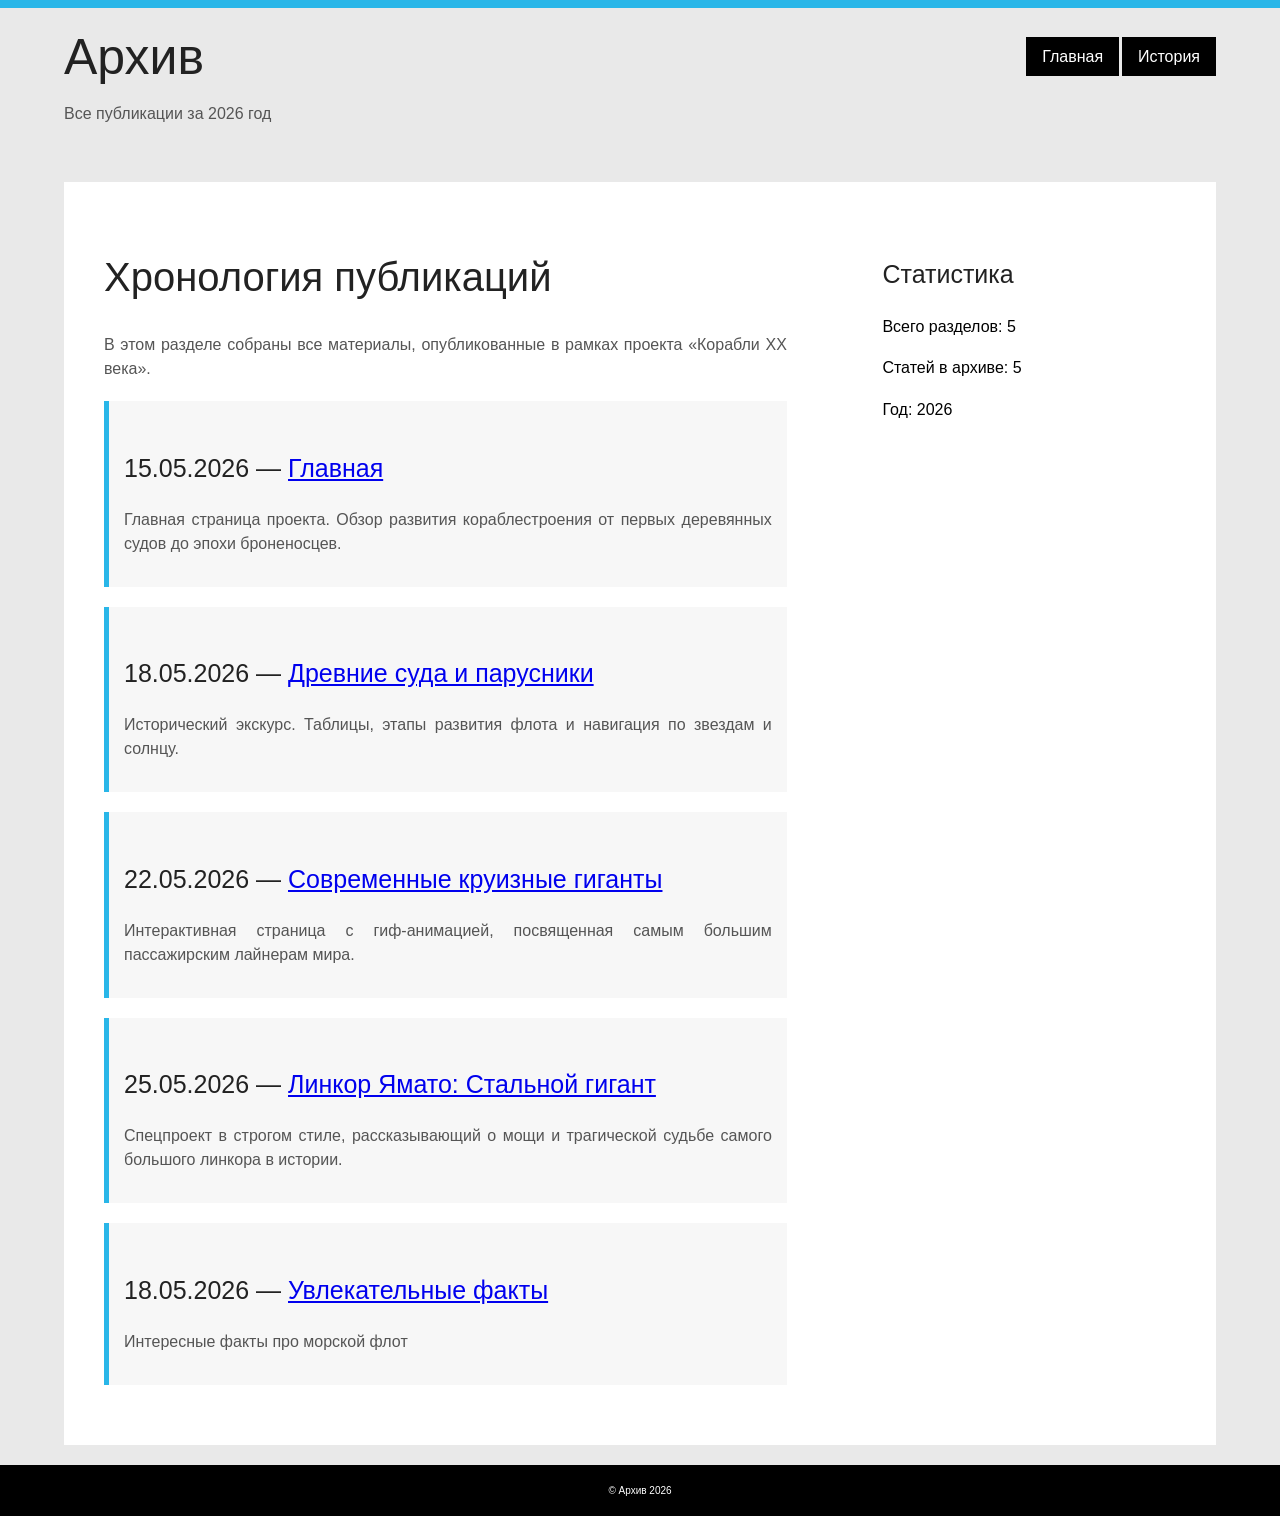
==== pages/arhive.html @ 41a43517 "Add files via upload" ====
<!DOCTYPE html>
<html lang="ru">
<head>
    <meta charset="UTF-8">
    <title>Архив записей 2026</title>
    <link rel="stylesheet" href="../css/layout.css" />
    <link rel="stylesheet" href="../css/text.css" />
    <link rel="stylesheet" href="../css/image.css" />
    <link rel="stylesheet" href="../css/menu.css" />
</head>
<body>

<div class="top-line"></div>

<div class="wrapper">
    <header>
        <div class="logo">
            <h1>Архив</h1>
            <p>Все публикации за 2026 год</p>
        </div>
        <nav>
            <ul>
                <li><a href="../Korovaev_index.html">Главная</a></li>
                <li><a href="history.html">История</a></li>
            </ul>
        </nav>
    </header>

    <div class="layout">
        
      
        <main class="content">
            <h2>Хронология публикаций</h2>
            <p>В этом разделе собраны все материалы, опубликованные в рамках проекта «Корабли XX века».</p>

            
            <div class="history-box">
                <h3>15.05.2026 — <a href="../Korovaev_index.html">Главная</a></h3>
                <p>Главная страница проекта. Обзор развития кораблестроения от первых деревянных судов до эпохи броненосцев.</p>
            </div>

            <div class="history-box">
                <h3>18.05.2026 — <a href="./history.html">Древние суда и парусники</a></h3>
                <p>Исторический экскурс. Таблицы, этапы развития флота и навигация по звездам и солнцу.</p>
            </div>

            <div class="history-box">
                <h3>22.05.2026 — <a href="./cruise ships.html">Современные круизные гиганты</a></h3>
                <p>Интерактивная страница с гиф-анимацией, посвященная самым большим пассажирским лайнерам мира.</p>
            </div>

            <div class="history-box">
                <h3>25.05.2026 — <a href="./yamato.html">Линкор Ямато: Стальной гигант</a></h3>
                <p>Спецпроект в строгом стиле, рассказывающий о мощи и трагической судьбе самого большого линкора в истории.</p>
            </div>

             <div class="history-box">
                <h3>18.05.2026 — <a href="./interesting facts.html">Увлекательные факты</a></h3>
                <p>Интересные факты про морской флот</p>
            </div>
        </main>

       
        <aside class="sidebar">
            <h3>Статистика</h3>
            <ul class="date-list">
                <li>Всего разделов: 5</li>
                <li>Статей в архиве: 5</li>
                <li>Год: 2026</li>
            </ul>
        </aside>

    </div>
</div>

<footer>
    © Архив 2026
</footer>

</body>
</html>
---- css/layout.css ----
body {
    margin: 0;

    background-color: #e9e9e9;

    font-size: 10px;

    font-family: Arial, sans-serif;
}

.top-line {height: 0.8em;

    background-color: #29b6e8;}

.wrapper {
    width: 90%;

    min-width: 80em;

    max-width: 120em;

    margin: auto;}

header {
    overflow: hidden;

    padding: 2em 0;}

.logo {float: left;}

nav {float: right;

    margin-top: 2em;}

.layout {overflow: hidden;

    margin-top: 2em;
    background-color: White;
    padding: 2em;}

.content {width: 65%;

    float: left;   

    padding: 2em;

    box-sizing: border-box;}

.sidebar {width: 30%;

    float: right;

    padding: 2em;

    box-sizing: border-box; overflow: hidden;}

footer {background-color: black;

    color: white;

    text-align: center;

    padding: 2em;

    margin-top: 2em;}
    
    .history-box{

    background-color: #f7f7f7;

    padding: 1.5em;

    margin: 2em 0;

    border-left: 0.5em solid #29b6e8;
}


.cruisers-page .content {
    float: right; 
    width: 70%;
    background-color: #f9f9f9; 
}

.cruisers-page .sidebar {
    float: left; 
    width: 25%;
}

.yamato-page .layout {
    background-color: #2c2c2c; 
}

.yamato-page .content {
    float: left;
    width: 65%;
}

.yamato-page .sidebar {
    float: right;
    width: 30%;
    background-color: #3d3d3d; 
}

.yamato-page .top-line {
    background-color: #8b0000; 
}


.yamato-page .history-box {
    background-color: #444444 !important; 
    color: #ffffff !important;           
    border-left: 0.5em solid #ff4d4d !important; 
}


.yamato-page .history-box p {
    color: #ffffff !important;
}
---- css/text.css ----
h1 {
    margin: 0;

    font-size: 5em;

    font-weight: normal;

    color: #222222;
}

h2 {
    font-size: 4em;

    font-weight: normal;

    color: #222222;
}

h3 {
    font-size: 2.5em;

    font-weight: normal;

    color: #222222;

    margin-top: 1.5em;
}

p {
    font-size: 1.6em;

    line-height: 1.5em;

    color: #555555;

    text-align: justify;
}

.post-info {
    color: #55c6e8;

    font-size: 1.6em;
}

.history-list{

    font-size: 1.6em;

    color: #555555;

    line-height: 1.8em;
}

  .date-list { font-size: 1.6em; line-height: 1.6em;}
  
  .cruisers-page h2 {
    text-transform: uppercase;
    letter-spacing: 2px;
    color: #29b6e8;
}

.cruisers-page .ship-card h3 {
    font-style: italic;
    border-bottom: 1px solid #ccc;
}


.yamato-page p {
    color: #dddddd; 
}

.yamato-page h2, .yamato-page h3 {
    color: #ff4d4d; 
    border-bottom: 1px solid #ff4d4d;
}

.yamato-page .specs-box ul {
    list-style: none;
    padding: 0;
}

.yamato-page .specs-box li {
    font-size: 1.4em;
    padding: 0.5em 0;
    border-bottom: 1px solid #555;
}
---- css/image.css ----
.banner img {
    width: 100%;

    height: 250px;

    display: block;
}

.content img {
    width: 100%;

    float: right;

    margin: 1em;

    border: 0.2em solid #cccccc;
}

.history-image{

    text-align: right;

    margin: 2em 0;
    
    width: 90%;
}

.history-img

{  width:80%;

    max-width: 700px;
    
    height: auto;}
    
.cruisers-page .ship-card img {
    width: 100%;
    height: auto;
    border: 3px solid #29b6e8;
    margin: 1em 0;}
    
   


.yamato-page .military-image {
    display: block;
    width: 100%;
    clear: both; 
    margin: 2em 0;
    float: none !important;
}

.yamato-page .military-image img {
    float: none !important;     
    width: 100% !important;  
    height: auto !important;    
    border: 5px solid #555;
    box-sizing: border-box;    
    display: block;
    margin: 0 auto !important;  
}
---- css/menu.css ----
nav ul {
    list-style: none;

    margin: 0;
    padding: 0;
}

nav li {
    display: inline-block;
}

nav a {
    background-color: black;

    color: white;

    text-decoration: none;

    padding: 0.7em 1em;

    font-size: 1.6em;
}

nav a:hover {
    background-color: #444444;
}

.sidebar ul {
    list-style: none;

    padding: 0;
}

.sidebar li {
    margin-bottom: 1em;
}

.sidebar a {
    text-decoration: none;

    color: #55c6e8;

    font-size: 1.6em;
}

.sidebar a:hover {
    color: black;
}

form {
    margin-bottom: 2em;
}

input {
    width: 70%;

    padding: 0.5em;

    font-size: 1.4em;
}

button {
    padding: 0.5em 1em;

    font-size: 1.4em;
}
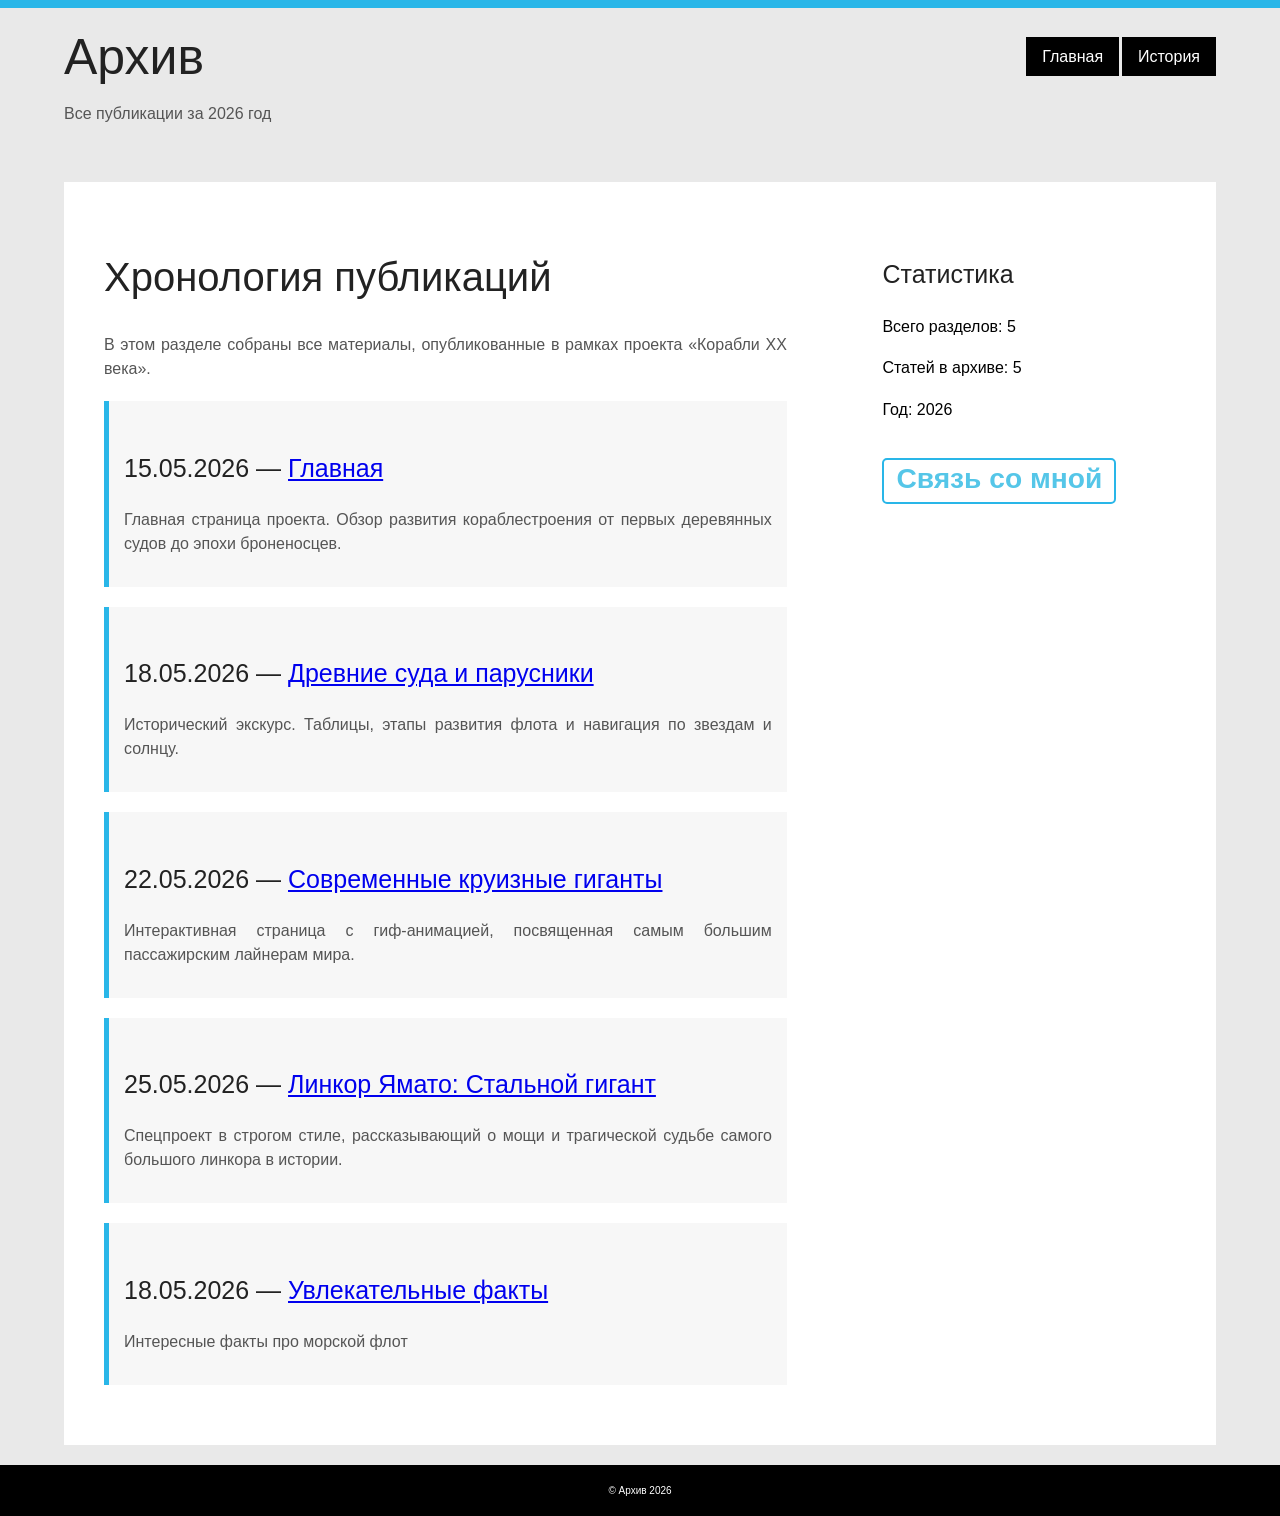
==== commit 2bcf7e98: "Add files via upload" ====
--- a/pages/arhive.html
+++ b/pages/arhive.html
@@ -20,7 +20,7 @@
         </div>
         <nav>
             <ul>
-                <li><a href="../Korovaev_index.html">Главная</a></li>
+                <li><a href="../index.html">Главная</a></li>
                 <li><a href="history.html">История</a></li>
             </ul>
         </nav>
@@ -67,6 +67,10 @@
                 <li>Всего разделов: 5</li>
                 <li>Статей в архиве: 5</li>
                 <li>Год: 2026</li>
+
+                <div class="email-link">
+                 <a href="mailto:p8439608@gmail.com">Связь со мной</a>
+                </div>
             </ul>
         </aside>
 
--- a/css/layout.css
+++ b/css/layout.css
@@ -14,9 +14,7 @@
 
 .wrapper {
     width: 90%;
-
-    min-width: 80em;
-
+ 
     max-width: 120em;
 
     margin: auto;}
@@ -117,4 +115,21 @@
 .yamato-page .history-box p {
     color: #ffffff !important;
 }
+
+
+max-width: 800px {
+    .content, .sidebar, 
+    .cruisers-page .content, .cruisers-page .sidebar, 
+    .yamato-page .content, .yamato-page .sidebar {
+        width: 100% !important;
+        float: none !important;
+        margin: 0 !important;
+        padding: 10px 0 !important;
+    }
+    
+    .logo, nav {
+        float: none !important;
+        text-align: center;
+    }
+}
  
--- a/css/text.css
+++ b/css/text.css
@@ -86,6 +86,26 @@
 }
 
 
+.email-link {
+    display: inline-block;    
+    font-size: 1.1em;         
+    margin-top: 20px;        
+    margin-bottom: 20px;      
+    padding: 6px 12px;       
+    color: #29b6e8;           
+    text-decoration: none;   
+    font-weight: bold;        
+    border: 2px solid #29b6e8; 
+    border-radius: 5px;       
+    transition: all 0.3s ease;
+}
+
+
+.email-link:hover {
+    background-color: #29b6e8; 
+    color: #ffffff;           
+}
+
    
    
 
--- a/css/image.css
+++ b/css/image.css
@@ -7,14 +7,14 @@
 }
 
 .content img {
-    width: 100%;
+    
+    max-width: 100%; 
+    height: auto;
+    display: block;
+    margin: 1em 0;  
+    
+}
 
-    float: right;
-
-    margin: 1em;
-
-    border: 0.2em solid #cccccc;
-}
 
 .history-image{
 
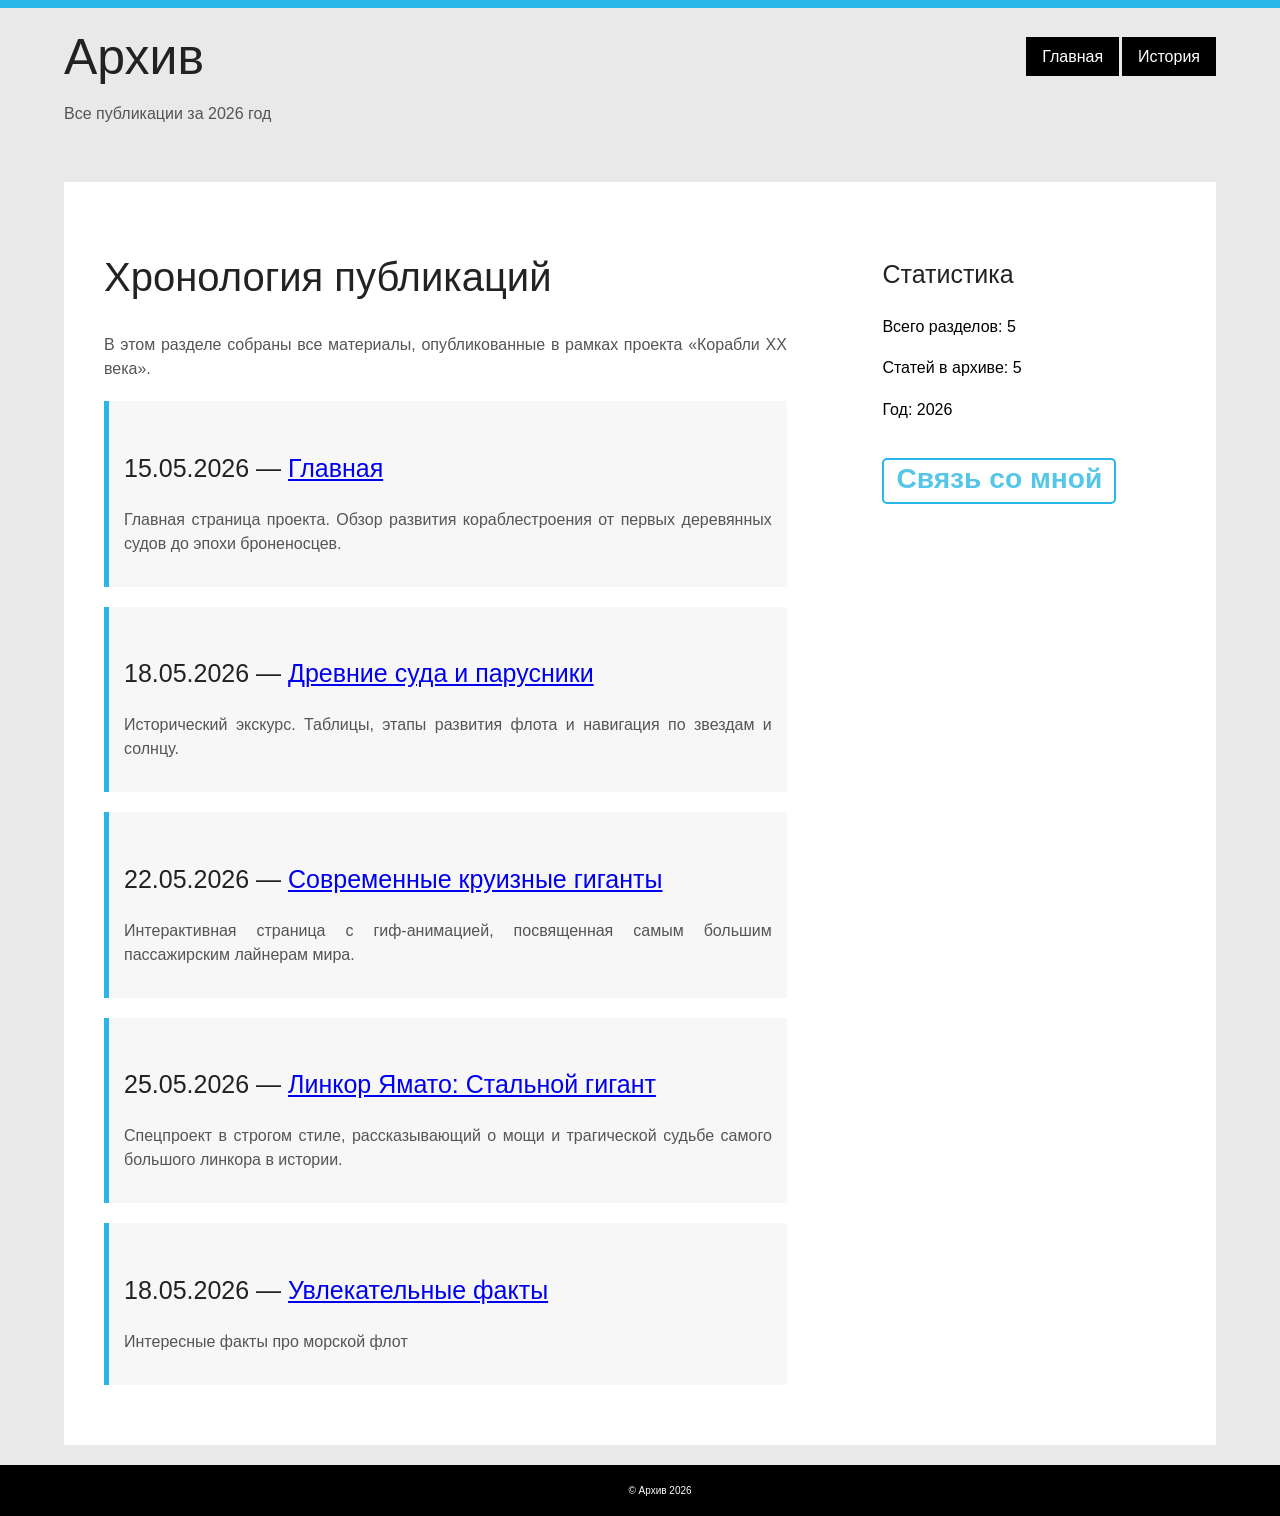
==== commit e34ebcfc: "Add files via upload" ====
--- a/pages/arhive.html
+++ b/pages/arhive.html
@@ -2,6 +2,8 @@
 <html lang="ru">
 <head>
     <meta charset="UTF-8">
+    <meta name="viewport" content="width=device-width, initial-scale=1.0">
+
     <title>Архив записей 2026</title>
     <link rel="stylesheet" href="../css/layout.css" />
     <link rel="stylesheet" href="../css/text.css" />
--- a/css/layout.css
+++ b/css/layout.css
@@ -1,75 +1,84 @@
 body {
     margin: 0;
-
     background-color: #e9e9e9;
-
     font-size: 10px;
-
     font-family: Arial, sans-serif;
+    
+    overflow-x: hidden; 
 }
 
-.top-line {height: 0.8em;
-
-    background-color: #29b6e8;}
+.top-line {
+    height: 0.8em;
+    background-color: #29b6e8;
+   
+    width: 100vw;
+    position: relative;
+    left: 50%;
+    right: 50%;
+    margin-left: -50vw;
+    margin-right: -50vw;
+}
 
 .wrapper {
     width: 90%;
- 
+    min-width: 80em;
     max-width: 120em;
-
-    margin: auto;}
+    margin: auto;
+}
 
 header {
     overflow: hidden;
-
-    padding: 2em 0;}
+    padding: 2em 0;
+}
 
 .logo {float: left;}
 
-nav {float: right;
+nav {
+    float: right;
+    margin-top: 2em;
+}
 
-    margin-top: 2em;}
-
-.layout {overflow: hidden;
-
+.layout {
+    overflow: hidden;
     margin-top: 2em;
     background-color: White;
-    padding: 2em;}
+    padding: 2em;
+}
 
-.content {width: 65%;
+.content {
+    width: 65%;
+    float: left;   
+    padding: 2em;
+    box-sizing: border-box;
+}
 
-    float: left;   
+.sidebar {
+    width: 30%;
+    float: right;
+    padding: 2em;
+    box-sizing: border-box; 
+    overflow: hidden;
+}
 
+footer {
+    background-color: black;
+    color: white;
+    text-align: center;
     padding: 2em;
-
-    box-sizing: border-box;}
-
-.sidebar {width: 30%;
-
-    float: right;
-
-    padding: 2em;
-
-    box-sizing: border-box; overflow: hidden;}
-
-footer {background-color: black;
-
-    color: white;
-
-    text-align: center;
-
-    padding: 2em;
-
-    margin-top: 2em;}
+    margin-top: 2em;
+   
+    width: 100vw;
+    position: relative;
+    left: 50%;
+    right: 50%;
+    margin-left: -50vw;
+    margin-right: -50vw;
+}
     
-    .history-box{
-
+.history-box {
     background-color: #f7f7f7;
-
     padding: 1.5em;
-
     margin: 2em 0;
-
     border-left: 0.5em solid #29b6e8;
 }
 
@@ -85,8 +94,13 @@
     width: 25%;
 }
 
+
 .yamato-page .layout {
     background-color: #2c2c2c; 
+  
+    float: none;
+    margin: 2em auto; 
+    display: table; 
 }
 
 .yamato-page .content {
@@ -104,32 +118,13 @@
     background-color: #8b0000; 
 }
 
-
 .yamato-page .history-box {
     background-color: #444444 !important; 
     color: #ffffff !important;           
     border-left: 0.5em solid #ff4d4d !important; 
 }
 
-
 .yamato-page .history-box p {
     color: #ffffff !important;
 }
-
-
-max-width: 800px {
-    .content, .sidebar, 
-    .cruisers-page .content, .cruisers-page .sidebar, 
-    .yamato-page .content, .yamato-page .sidebar {
-        width: 100% !important;
-        float: none !important;
-        margin: 0 !important;
-        padding: 10px 0 !important;
-    }
-    
-    .logo, nav {
-        float: none !important;
-        text-align: center;
-    }
-}
  
--- a/css/text.css
+++ b/css/text.css
@@ -64,7 +64,6 @@
     border-bottom: 1px solid #ccc;
 }
 
-
 .yamato-page p {
     color: #dddddd; 
 }
@@ -85,7 +84,6 @@
     border-bottom: 1px solid #555;
 }
 
-
 .email-link {
     display: inline-block;    
     font-size: 1.1em;         
@@ -100,12 +98,9 @@
     transition: all 0.3s ease;
 }
 
-
 .email-link:hover {
     background-color: #29b6e8; 
     color: #ffffff;           
 }
-
-   
    
 
--- a/css/image.css
+++ b/css/image.css
@@ -7,14 +7,14 @@
 }
 
 .content img {
-    
-    max-width: 100%; 
-    height: auto;
-    display: block;
-    margin: 1em 0;  
-    
+    width: 100%;
+
+    float: right;
+
+    margin: 1em;
+
+    border: 0.2em solid #cccccc;
 }
-
 
 .history-image{
 
@@ -41,7 +41,6 @@
     
    
 
-
 .yamato-page .military-image {
     display: block;
     width: 100%;
@@ -59,9 +58,6 @@
     display: block;
     margin: 0 auto !important;  
 }
-    
-  
-     
 
     
 
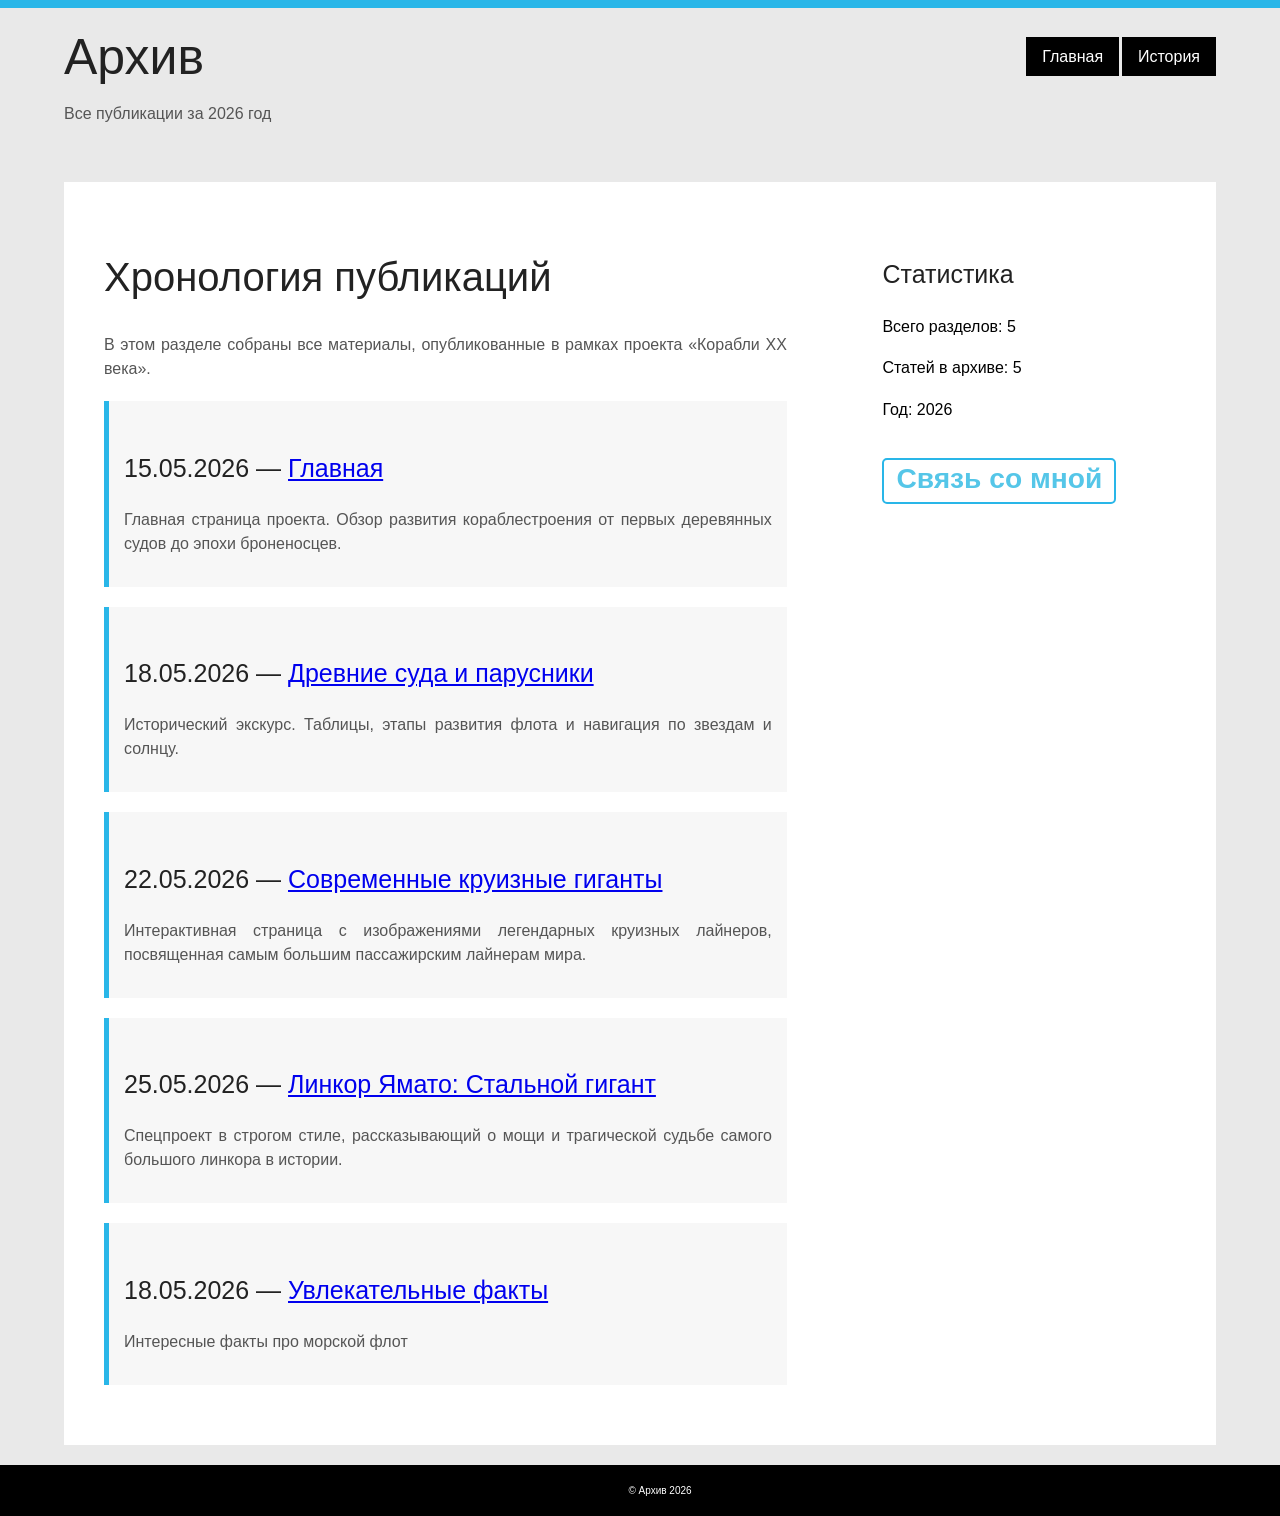
==== commit 05558b66: "Update arhive.html" ====
--- a/pages/arhive.html
+++ b/pages/arhive.html
@@ -5,7 +5,7 @@
     <meta name="viewport" content="width=device-width, initial-scale=1.0">
 
     <title>Архив записей 2026</title>
-    <link rel="stylesheet" href="../css/layout.css" />
+  <link rel="stylesheet" href="../css/layout.css" />
     <link rel="stylesheet" href="../css/text.css" />
     <link rel="stylesheet" href="../css/image.css" />
     <link rel="stylesheet" href="../css/menu.css" />
@@ -37,7 +37,7 @@
 
             
             <div class="history-box">
-                <h3>15.05.2026 — <a href="../Korovaev_index.html">Главная</a></h3>
+                <h3>15.05.2026 — <a href="../index.html">Главная</a></h3>
                 <p>Главная страница проекта. Обзор развития кораблестроения от первых деревянных судов до эпохи броненосцев.</p>
             </div>
 
@@ -48,7 +48,7 @@
 
             <div class="history-box">
                 <h3>22.05.2026 — <a href="./cruise ships.html">Современные круизные гиганты</a></h3>
-                <p>Интерактивная страница с гиф-анимацией, посвященная самым большим пассажирским лайнерам мира.</p>
+                <p>Интерактивная страница с изображениями легендарных круизных лайнеров, посвященная самым большим пассажирским лайнерам мира.</p>
             </div>
 
             <div class="history-box">
@@ -84,4 +84,4 @@
 </footer>
 
 </body>
-</html>+</html>
--- a/css/layout.css
+++ b/css/layout.css
@@ -127,4 +127,40 @@
 .yamato-page .history-box p {
     color: #ffffff !important;
 }
- +
+@media screen and (max-width: 800px) {
+
+    .wrapper {
+        min-width: 0;
+        width: 95%;
+    }
+
+    .content,
+    .sidebar {
+        float: none;
+        width: 100%;
+    }
+
+    .cruisers-page .content,
+    .cruisers-page .sidebar {
+        float: none;
+        width: 100%;
+    }
+
+    .yamato-page .content,
+    .yamato-page .sidebar {
+        float: none;
+        width: 100%;
+    }
+
+    nav {
+        float: none;
+        text-align: center;
+    }
+
+    .content img {
+        max-width: 100%;
+        height: auto;
+    }
+}
+ 
--- a/css/image.css
+++ b/css/image.css
@@ -59,5 +59,13 @@
     margin: 0 auto !important;  
 }
 
+@media screen and (max-width: 800px) {
+
+    .banner img {
+        height: 150px;
+        object-fit: cover;
+    }
+
+}
     
 
--- a/css/menu.css
+++ b/css/menu.css
@@ -63,4 +63,28 @@
     padding: 0.5em 1em;
 
     font-size: 1.4em;
-}+}
+
+@media screen and (max-width: 800px) {
+
+    nav ul {
+        display: flex;
+        flex-direction: column;
+        align-items: center;
+    }
+
+    nav li {
+        display: block;
+        margin: 4px 0;
+        width: 100%;
+        max-width: 300px;
+    }
+
+    nav a {
+        display: block;
+        text-align: center;
+        font-size: 1.2em;
+    }
+
+}
+
